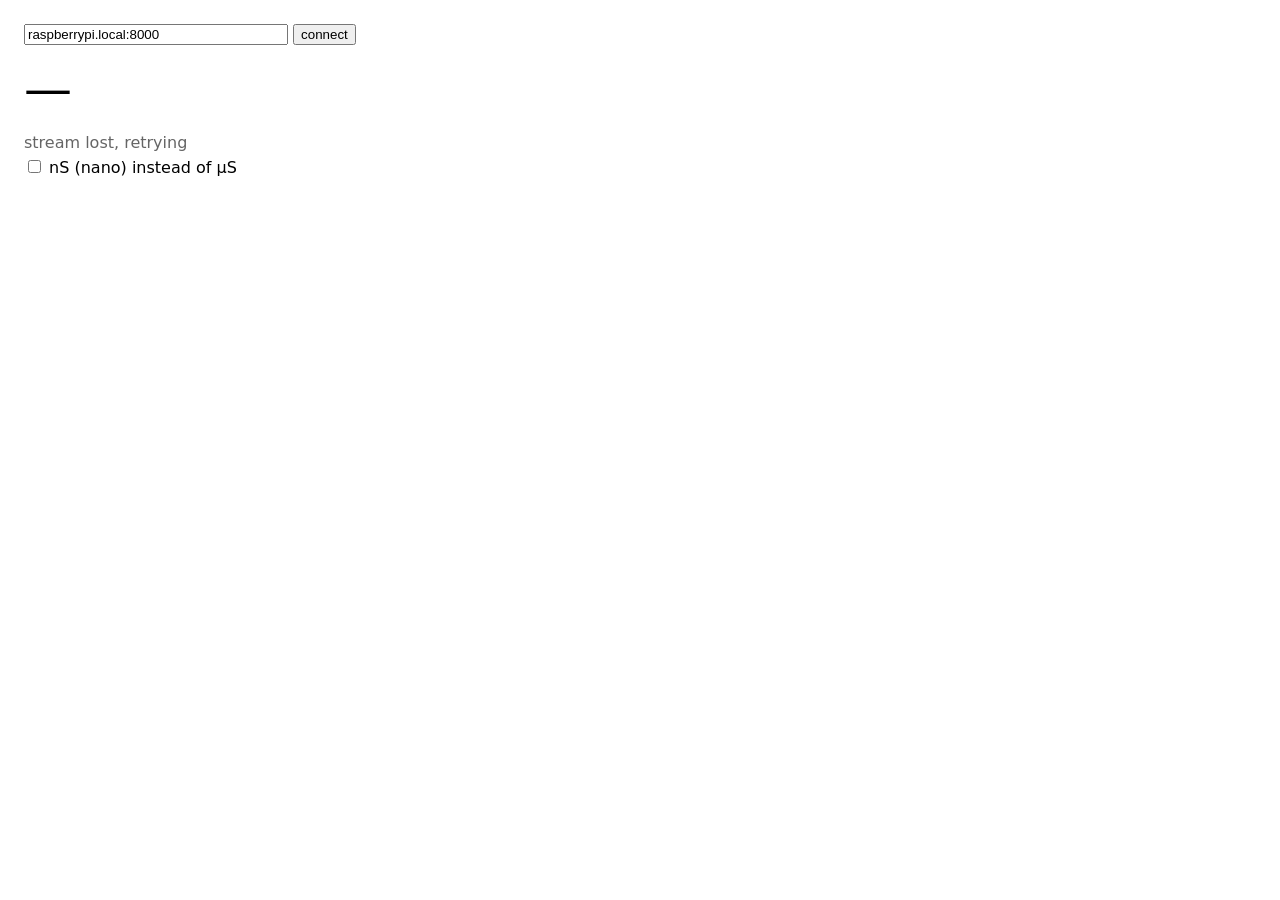
==== stream.html @ 6a49ec6e "basic stream.py and stream.html" ====
<!doctype html>
<meta charset=utf-8>
<meta name=viewport content="width=device-width,initial-scale=1">
<title>GSR</title>
<style>
  :root { color-scheme: light dark; }
  body { font: 16px system-ui, sans-serif; margin: 1.5rem; max-width: 40rem; }
  #g { font-size: 3rem; font-variant-numeric: tabular-nums; }
  #bar { height: 1rem; background: currentColor; width: 0; transition: width .1s; }
  #st { opacity: .6; min-height: 1.5em; }
  canvas { width: 100%; height: 120px; display: block; margin-top: 1rem; }
  #src { margin-bottom: 1rem; }
  #pi { width: 16rem; max-width: 60%; }
</style>
<div id=src>
  <input id=pi placeholder="raspberrypi.local:8000" spellcheck=false>
  <button id=go>connect</button>
</div>
<div id=g>&hellip;</div>
<div id=bar></div>
<div id=st>connecting</div>
<label><input type=checkbox id=nano> nS (nano) instead of &micro;S</label>
<canvas id=c width=600 height=120></canvas>
<script>
const $ = id => document.getElementById(id);
const buf = [];                       // [t, g|null]
let es = null, last = 0, lastG = null;

const show = () => {
  const g = lastG, n = $('nano').checked;
  $('g').innerHTML = g == null ? '&mdash;' : n ? Math.round(g * 1000) + ' nS' : g.toFixed(2) + ' &micro;S';
};
try { $('nano').checked = localStorage.nano === '1'; } catch (e) {}
$('nano').onchange = () => { try { localStorage.nano = $('nano').checked ? '1' : '0'; } catch (e) {} show(); };

function connect() {
  let a = $('pi').value.trim();
  if (!a) return;
  try { localStorage.pi = a; } catch (e) {}
  if (!/^https?:\/\//.test(a)) a = 'http://' + a;
  if (es) es.close();
  buf.length = 0; lastG = null; last = 0; show();
  $('bar').style.width = 0;
  $('st').textContent = 'connecting';
  es = new EventSource(a.replace(/\/+$/, '') + '/stream');
  es.onopen = () => { buf.length = 0; };      // server replays the last 60 s on every (re)connect
  es.onmessage = e => {
    const d = JSON.parse(e.data);
    last = performance.now();
    buf.push([d.t, d.g]);
    while (buf.length && d.t - buf[0][0] > 60) buf.shift();
    lastG = d.g; show();
    $('bar').style.width = d.g == null ? 0 : Math.min(d.g / 30, 1) * 100 + '%';
    $('st').textContent = d.g == null ? 'no contact / out of range' : '';
  };
  es.onerror = () => { $('st').textContent = 'stream lost, retrying'; };
}

// address: ?pi=host:port, else last used, else default
let saved = '';
try { saved = localStorage.pi || ''; } catch (e) {}
$('pi').value = new URLSearchParams(location.search).get('pi') || saved || 'raspberrypi.local:8000';
$('go').onclick = connect;
$('pi').onkeydown = e => { if (e.key === 'Enter') connect(); };

setInterval(() => {
  if (last && performance.now() - last > 2000) $('st').textContent = 'no data';
  draw();
}, 100);

function draw() {
  const c = $('c'), x = c.getContext('2d'), W = c.width, H = c.height;
  x.clearRect(0, 0, W, H);
  const pts = buf.filter(p => p[1] > 0);
  if (pts.length < 2) return;
  const ls = pts.map(p => Math.log(p[1]));
  let lo = Math.min(...ls), hi = Math.max(...ls);
  const span = Math.max(hi - lo, Math.log(1.1)), mid = (hi + lo) / 2;
  lo = mid - span / 2;
  const t1 = buf[buf.length - 1][0];
  x.strokeStyle = getComputedStyle(document.body).color;
  x.lineWidth = 2; x.beginPath();
  let pen = false;
  for (const [t, g] of buf) {
    if (g == null || g <= 0) { pen = false; continue; }
    const px = W - (t1 - t) / 60 * W, py = H - (Math.log(g) - lo) / span * (H - 8) - 4;
    pen ? x.lineTo(px, py) : x.moveTo(px, py); pen = true;
  }
  x.stroke();
}

connect();
</script>
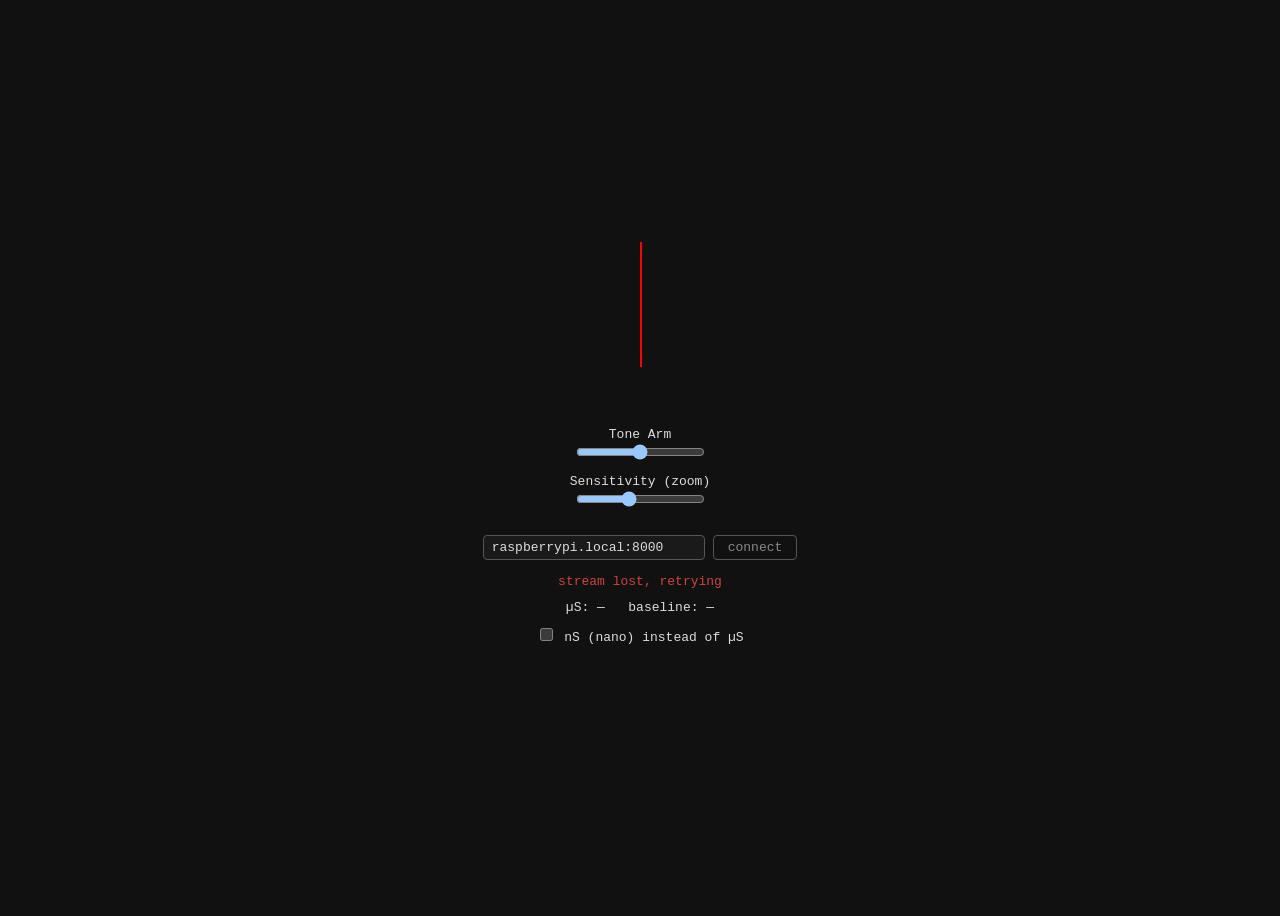
==== commit 66c81b5a: "updated meter and style sheet" ====
--- a/stream.html
+++ b/stream.html
@@ -1,93 +1,225 @@
-<!doctype html>
-<meta charset=utf-8>
-<meta name=viewport content="width=device-width,initial-scale=1">
-<title>GSR</title>
-<style>
-  :root { color-scheme: light dark; }
-  body { font: 16px system-ui, sans-serif; margin: 1.5rem; max-width: 40rem; }
-  #g { font-size: 3rem; font-variant-numeric: tabular-nums; }
-  #bar { height: 1rem; background: currentColor; width: 0; transition: width .1s; }
-  #st { opacity: .6; min-height: 1.5em; }
-  canvas { width: 100%; height: 120px; display: block; margin-top: 1rem; }
-  #src { margin-bottom: 1rem; }
-  #pi { width: 16rem; max-width: 60%; }
-</style>
-<div id=src>
-  <input id=pi placeholder="raspberrypi.local:8000" spellcheck=false>
-  <button id=go>connect</button>
-</div>
-<div id=g>&hellip;</div>
-<div id=bar></div>
-<div id=st>connecting</div>
-<label><input type=checkbox id=nano> nS (nano) instead of &micro;S</label>
-<canvas id=c width=600 height=120></canvas>
-<script>
-const $ = id => document.getElementById(id);
-const buf = [];                       // [t, g|null]
-let es = null, last = 0, lastG = null;
-
-const show = () => {
-  const g = lastG, n = $('nano').checked;
-  $('g').innerHTML = g == null ? '&mdash;' : n ? Math.round(g * 1000) + ' nS' : g.toFixed(2) + ' &micro;S';
-};
-try { $('nano').checked = localStorage.nano === '1'; } catch (e) {}
-$('nano').onchange = () => { try { localStorage.nano = $('nano').checked ? '1' : '0'; } catch (e) {} show(); };
-
-function connect() {
-  let a = $('pi').value.trim();
-  if (!a) return;
-  try { localStorage.pi = a; } catch (e) {}
-  if (!/^https?:\/\//.test(a)) a = 'http://' + a;
-  if (es) es.close();
-  buf.length = 0; lastG = null; last = 0; show();
-  $('bar').style.width = 0;
-  $('st').textContent = 'connecting';
-  es = new EventSource(a.replace(/\/+$/, '') + '/stream');
-  es.onopen = () => { buf.length = 0; };      // server replays the last 60 s on every (re)connect
-  es.onmessage = e => {
-    const d = JSON.parse(e.data);
-    last = performance.now();
-    buf.push([d.t, d.g]);
-    while (buf.length && d.t - buf[0][0] > 60) buf.shift();
-    lastG = d.g; show();
-    $('bar').style.width = d.g == null ? 0 : Math.min(d.g / 30, 1) * 100 + '%';
-    $('st').textContent = d.g == null ? 'no contact / out of range' : '';
-  };
-  es.onerror = () => { $('st').textContent = 'stream lost, retrying'; };
-}
-
-// address: ?pi=host:port, else last used, else default
-let saved = '';
-try { saved = localStorage.pi || ''; } catch (e) {}
-$('pi').value = new URLSearchParams(location.search).get('pi') || saved || 'raspberrypi.local:8000';
-$('go').onclick = connect;
-$('pi').onkeydown = e => { if (e.key === 'Enter') connect(); };
-
-setInterval(() => {
-  if (last && performance.now() - last > 2000) $('st').textContent = 'no data';
-  draw();
-}, 100);
-
-function draw() {
-  const c = $('c'), x = c.getContext('2d'), W = c.width, H = c.height;
-  x.clearRect(0, 0, W, H);
-  const pts = buf.filter(p => p[1] > 0);
-  if (pts.length < 2) return;
-  const ls = pts.map(p => Math.log(p[1]));
-  let lo = Math.min(...ls), hi = Math.max(...ls);
-  const span = Math.max(hi - lo, Math.log(1.1)), mid = (hi + lo) / 2;
-  lo = mid - span / 2;
-  const t1 = buf[buf.length - 1][0];
-  x.strokeStyle = getComputedStyle(document.body).color;
-  x.lineWidth = 2; x.beginPath();
-  let pen = false;
-  for (const [t, g] of buf) {
-    if (g == null || g <= 0) { pen = false; continue; }
-    const px = W - (t1 - t) / 60 * W, py = H - (Math.log(g) - lo) / span * (H - 8) - 4;
-    pen ? x.lineTo(px, py) : x.moveTo(px, py); pen = true;
-  }
-  x.stroke();
-}
-
-connect();
-</script>+<!DOCTYPE html>
+<html>
+
+<head>
+  <meta charset="UTF-8">
+  <meta name="viewport" content="width=device-width, initial-scale=1.0">
+  <title>e meter</title>
+  <link rel="stylesheet" type="text/css" href="stream.css">
+</head>
+
+<body>
+
+  <main>
+
+    <section>
+
+      <div id="meter">
+        <div id="needle"></div>
+      </div>
+
+      <div class="controls">
+        <label>
+          Tone Arm
+          <br>
+          <input id="ta" type="range" min="-5" max="5" step="0.01" value="0">
+        </label>
+        <label>
+          Sensitivity (zoom)
+          <br>
+          <input id="sens" type="range" min="0.01" max="5" step="0.01" value="2">
+        </label>
+      </div>
+
+    </section>
+
+    <section>
+
+      <div id="src">
+        <input id="pi" placeholder="raspberrypi.local:8000" spellcheck="false">
+        <button id="go" class="btn">connect</button>
+      </div>
+
+      <div id="st">connecting</div>
+
+      <div id="readout"><span id="unit">µS</span>: <span id="us">—</span> &nbsp; baseline: <span
+          id="baseline-readout">—</span></div>
+
+      <label><input type="checkbox" id="nano"> nS (nano) instead of µS</label>
+
+      <canvas id="poly" width="320" height="80"></canvas>
+
+    </section>
+
+  </main>
+
+  <script>
+    const $ = id => document.getElementById(id);
+    const needle = $("needle");
+
+    // ── controls ──
+    let toneArm = 0;
+    let sensitivity = 2;
+    $("ta").oninput = e => { toneArm = parseFloat(e.target.value); };
+    $("sens").oninput = e => { sensitivity = parseFloat(e.target.value); };
+
+    // ── needle state ──
+    // dt-aware EMAs driven by the stream's own timestamps (d.t, seconds), so
+    // drift rate is in real seconds no matter how the network batches frames,
+    // and a backfill replay rebuilds exactly the state a live run would have.
+    const SMOOTH_TAU_S = 0.15;   // fast tracker: needle responsiveness
+    const BASELINE_TAU_S = 20;   // slow tonic tracker: "where is home"
+
+    let baseline = null;
+    let smooth = null;
+    let lastFrameT = null;       // ms, stream time
+    let lastG = null;            // raw reading, uS
+
+    function updateNeedle(g, tMs) {
+      const dt = lastFrameT === null ? 0.05 : Math.max((tMs - lastFrameT) / 1000, 0.001);
+      lastFrameT = tMs;
+
+      if (smooth === null) smooth = g;
+      if (baseline === null) baseline = g;
+
+      smooth += (g - smooth) * Math.min(dt / SMOOTH_TAU_S, 1);
+      baseline += (g - baseline) * Math.min(dt / BASELINE_TAU_S, 1);
+
+      const drive = (smooth - baseline) * sensitivity;
+      const final = Math.max(-1, Math.min(1, -drive + toneArm));
+      needle.style.transform = `rotate(${-90 + (final + 1) * 90}deg)`;
+    }
+
+    // ── units (display only: needle, baseline and plot all work in uS) ──
+    try { $("nano").checked = localStorage.nano === "1"; } catch (e) { }
+    $("nano").onchange = () => {
+      try { localStorage.nano = $("nano").checked ? "1" : "0"; } catch (e) { }
+      render();
+    };
+
+    function render() {
+      const n = $("nano").checked, k = n ? 1000 : 1;
+      const f = (x, d) => x == null ? "—" : (x * k).toFixed(n ? 0 : d);
+      $("unit").textContent = n ? "nS" : "µS";
+      $("us").textContent = f(lastG, 2);
+      $("baseline-readout").textContent = f(baseline, 3);
+    }
+
+    // ── polygram (canvas) ──
+    const ctx = $("poly").getContext("2d");
+    const W = 320, H = 80;
+    const WINDOW_MS = 30000;
+    const GAP_MS = 1000;         // break the line across gaps (no-contact frames)
+
+    let polyData = [];           // { t (stream ms), g }
+
+    function updatePolygram(g, tMs) {
+      polyData.push({ t: tMs, g });
+      const cutoff = tMs - WINDOW_MS;
+      let n = 0;
+      while (n < polyData.length && polyData[n].t < cutoff) n++;
+      if (n > 0) polyData.splice(0, n);
+    }
+
+    function renderPolygram() {
+      requestAnimationFrame(renderPolygram);
+      ctx.clearRect(0, 0, W, H);
+      if (polyData.length < 2) return;
+
+      let min = Infinity, max = -Infinity;
+      for (const p of polyData) {
+        if (p.g < min) min = p.g;
+        if (p.g > max) max = p.g;
+      }
+      const pad = Math.max((max - min) * 0.2, 2);
+      const lo = min - pad;
+      const range = (max + pad - lo) || 1;
+
+      const now = polyData[polyData.length - 1].t;
+      const toY = v => H * (1 - (v - lo) / range);
+      const toX = t => W * (1 - (now - t) / WINDOW_MS);
+
+      ctx.beginPath();
+      ctx.strokeStyle = "red";
+      ctx.lineWidth = 1.5;
+      ctx.lineJoin = "round";
+      ctx.lineCap = "round";
+      for (let i = 0; i < polyData.length; i++) {
+        const x = toX(polyData[i].t), y = toY(polyData[i].g);
+        const gap = i > 0 && polyData[i].t - polyData[i - 1].t > GAP_MS;
+        (i === 0 || gap) ? ctx.moveTo(x, y) : ctx.lineTo(x, y);
+      }
+      ctx.stroke();
+    }
+    renderPolygram();
+
+    // ── stream ──
+    // stream.py: GET /stream -> SSE frames {"t": secs, "v": volts, "g": uS | null}
+    let es = null;
+    let lastRx = 0;
+
+    function setStatus(text, cls) {
+      $("st").textContent = text;
+      $("st").className = cls || "";
+    }
+
+    function resetState() {
+      baseline = null;
+      smooth = null;
+      lastFrameT = null;
+      lastG = null;
+      polyData = [];
+      render();
+    }
+
+    function connect() {
+      let a = $("pi").value.trim();
+      if (!a) return;
+      try { localStorage.pi = a; } catch (e) { }
+      if (!/^https?:\/\//.test(a)) a = "http://" + a;
+      if (es) es.close();
+      resetState();
+      lastRx = 0;
+      setStatus("connecting", "warn");
+
+      es = new EventSource(a.replace(/\/+$/, "") + "/stream");
+
+      // the server replays the last 60 s on every (re)connect, so start clean
+      es.onopen = () => { resetState(); setStatus("connected", "live"); };
+
+      es.onmessage = e => {
+        const d = JSON.parse(e.data);
+        lastRx = performance.now();
+        lastG = d.g;
+        if (d.g == null) {
+          setStatus("no contact / out of range", "warn");
+        } else {
+          setStatus("live", "live");
+          updateNeedle(d.g, d.t * 1000);
+          updatePolygram(d.g, d.t * 1000);
+        }
+        render();
+      };
+
+      es.onerror = () => setStatus("stream lost, retrying", "bad");
+    }
+
+    // address: ?pi=host:port, else last used, else default
+    let saved = "";
+    try { saved = localStorage.pi || ""; } catch (e) { }
+    $("pi").value = new URLSearchParams(location.search).get("pi") || saved || "raspberrypi.local:8000";
+    $("go").onclick = connect;
+    $("pi").onkeydown = e => { if (e.key === "Enter") connect(); };
+
+    // a frozen needle must never look like a flat signal
+    setInterval(() => {
+      if (lastRx && performance.now() - lastRx > 2000) setStatus("no data", "bad");
+    }, 500);
+
+    render();
+    connect();
+  </script>
+
+</body>
+
+</html>
--- a/stream.css
+++ b/stream.css
@@ -0,0 +1,122 @@
+:root {
+  color-scheme: dark;
+}
+
+body {
+  background: #111;
+  color: #ddd;
+  font-family: monospace;
+  text-align: center;
+}
+
+main {
+  height: 100vh;
+  display: flex;
+  flex-flow: column wrap;
+  justify-content: center;
+  align-content: center;
+}
+
+section {
+  width: 340px;
+  max-width: 100vw;
+}
+
+/* ── needle ── */
+#meter {
+  width: 320px;
+  height: 180px;
+  margin: 40px auto;
+  position: relative;
+}
+
+#needle {
+  width: 2px;
+  height: 125px;
+  background: red;
+  position: absolute;
+  left: 50%;
+  bottom: 20px;
+  transform-origin: bottom center;
+}
+
+.controls {
+  margin-top: 20px;
+}
+
+label {
+  display: block;
+  margin: 10px;
+}
+
+/* ── source: where the stream comes from ── */
+#src {
+  display: flex;
+  gap: 8px;
+  justify-content: center;
+  margin: 14px auto;
+}
+
+#pi {
+  width: 14rem;
+  max-width: 60%;
+  background: #1a1a1a;
+  border: 1px solid #555;
+  border-radius: 4px;
+  color: #ddd;
+  font-family: monospace;
+  font-size: 1em;
+  padding: 4px 8px;
+}
+
+#pi:focus {
+  outline: none;
+  border-color: #aaa;
+}
+
+.btn {
+  background: none;
+  border: 1px solid #555;
+  border-radius: 4px;
+  color: #888;
+  font-family: monospace;
+  font-size: 1em;
+  cursor: pointer;
+  padding: 4px 14px;
+  transition: border-color 0.1s, color 0.1s;
+}
+
+.btn:hover {
+  border-color: #aaa;
+  color: #ddd;
+}
+
+/* ── status + readout ── */
+#st {
+  color: #666;
+  min-height: 1.5em;
+}
+
+#st.live {
+  color: #4c4;
+}
+
+#st.warn {
+  color: #cc4;
+}
+
+#st.bad {
+  color: #c44;
+}
+
+#readout {
+  margin-top: 6px;
+}
+
+/* ── polygram ── */
+#poly {
+  display: block;
+  width: 320px;
+  height: 80px;
+  margin: 12px auto;
+}
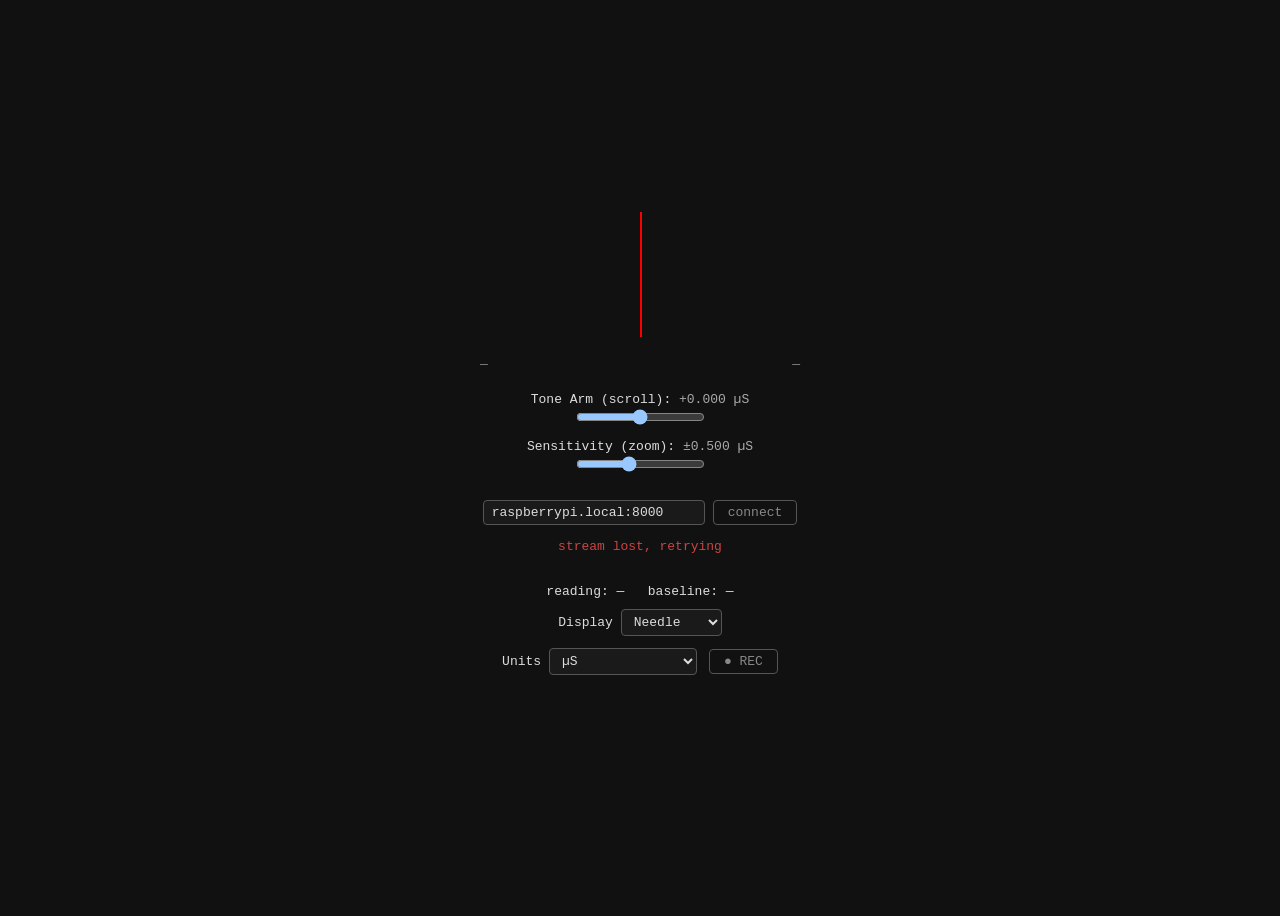
==== commit cf37ad93: "adding display mode, units and rec" ====
--- a/stream.html
+++ b/stream.html
@@ -14,18 +14,22 @@
 
     <section>
 
-      <div id="meter">
-        <div id="needle"></div>
+      <div id="dial">
+        <div id="meter">
+          <div id="needle"></div>
+        </div>
+        <div id="leds" hidden></div>
       </div>
+      <div class="ends"><span id="pct-l">—</span><span id="pct-r">—</span></div>
 
       <div class="controls">
         <label>
-          Tone Arm
+          Tone Arm (scroll): <span class="val" id="ta-v">—</span>
           <br>
           <input id="ta" type="range" min="-5" max="5" step="0.01" value="0">
         </label>
         <label>
-          Sensitivity (zoom)
+          Sensitivity (zoom): <span class="val" id="sens-v">—</span>
           <br>
           <input id="sens" type="range" min="0.01" max="5" step="0.01" value="2">
         </label>
@@ -41,11 +45,27 @@
       </div>
 
       <div id="st">connecting</div>
-
-      <div id="readout"><span id="unit">µS</span>: <span id="us">—</span> &nbsp; baseline: <span
-          id="baseline-readout">—</span></div>
-
-      <label><input type="checkbox" id="nano"> nS (nano) instead of µS</label>
+      <div id="note"></div>
+
+      <div id="readout">reading: <span id="us">—</span> &nbsp; baseline: <span id="baseline-readout">—</span></div>
+
+      <div id="menus">
+        <label>Display
+          <select id="disp">
+            <option value="needle">Needle</option>
+            <option value="glow">LED glow</option>
+            <option value="fill">LED fill</option>
+          </select>
+        </label>
+        <label>Units
+          <select id="units">
+            <option value="u">µS</option>
+            <option value="n">nS</option>
+            <option value="r">Ω (resistance)</option>
+          </select>
+        </label>
+        <button id="rec" class="btn">● REC</button>
+      </div>
 
       <canvas id="poly" width="320" height="80"></canvas>
 
@@ -56,12 +76,28 @@
   <script>
     const $ = id => document.getElementById(id);
     const needle = $("needle");
+    const MINUS = "\u2212";
+    const clamp = (x, lo, hi) => Math.max(lo, Math.min(hi, x));
+
+    // ── persisted menu choices ──
+    function load(k, d, ok) {
+      try { const v = localStorage[k]; return ok.includes(v) ? v : d; } catch (e) { return d; }
+    }
+    function save(k, v) { try { localStorage[k] = v; } catch (e) { } }
+
+    let units = load("units", "u", ["u", "n", "r"]);          // µS | nS | resistance
+    let disp = load("disp", "needle", ["needle", "glow", "fill"]);
+    $("units").value = units;
+    $("disp").value = disp;
 
     // ── controls ──
+    // needle position = (smooth - baseline) * sensitivity + toneArm, full scale = ±1.
+    // So the dial spans ±1/sensitivity uS around the baseline, and the tone arm
+    // slides that window by toneArm/sensitivity uS.
     let toneArm = 0;
     let sensitivity = 2;
-    $("ta").oninput = e => { toneArm = parseFloat(e.target.value); };
-    $("sens").oninput = e => { sensitivity = parseFloat(e.target.value); };
+    $("ta").oninput = e => { toneArm = parseFloat(e.target.value); render(); };
+    $("sens").oninput = e => { sensitivity = parseFloat(e.target.value); render(); };
 
     // ── needle state ──
     // dt-aware EMAs driven by the stream's own timestamps (d.t, seconds), so
@@ -72,8 +108,9 @@
 
     let baseline = null;
     let smooth = null;
-    let lastFrameT = null;       // ms, stream time
+    let lastFrameT = null;       // ms, stream time of last sample with contact
     let lastG = null;            // raw reading, uS
+    let streamT = 0;             // s, stream time of the latest frame of any kind
 
     function updateNeedle(g, tMs) {
       const dt = lastFrameT === null ? 0.05 : Math.max((tMs - lastFrameT) / 1000, 0.001);
@@ -86,23 +123,150 @@
       baseline += (g - baseline) * Math.min(dt / BASELINE_TAU_S, 1);
 
       const drive = (smooth - baseline) * sensitivity;
-      const final = Math.max(-1, Math.min(1, -drive + toneArm));
+      // convention: resistance falls (conductance rises) = needle goes right/clockwise
+      const pos = drive + toneArm;
+      const final = clamp(pos, -1, 1);
       needle.style.transform = `rotate(${-90 + (final + 1) * 90}deg)`;
-    }
+      ledHit(pos);
+    }
+
+    // ── LED bar (same idea as the curses meter) ──
+    const NSEG = 41, C = (NSEG - 1) / 2;
+    const leds = [];
+    const ledBr = new Array(NSEG).fill(0);   // glow brightness 0..1, decays
+    let ledHead = null, ledPegged = false;
+    const LED_TRAIL_S = 0.5;                 // how long the glow takes to fade
+    for (let i = 0; i < NSEG; i++) {
+      const d = document.createElement("div");
+      d.className = "led";
+      $("leds").appendChild(d);
+      leds.push({ el: d, css: "" });
+    }
+
+    function ledHit(pos) {
+      const raw = C + Math.round(pos * C);
+      const h = clamp(raw, 0, NSEG - 1);
+      ledPegged = raw < 0 || raw > NSEG - 1;
+      if (ledHead !== null) {                // light the sweep path
+        const lo = Math.min(h, ledHead), hi = Math.max(h, ledHead);
+        for (let i = lo; i <= hi; i++) ledBr[i] = Math.max(ledBr[i], 0.9);
+      }
+      ledBr[h] = 1;
+      ledHead = h;
+    }
+
+    // green / amber / red by distance from center
+    function gradient(f) {
+      const stops = [[0, [0, 220, 90]], [0.5, [255, 200, 0]], [1, [255, 50, 40]]];
+      f = clamp(f, 0, 1);
+      for (let i = 0; i < 2; i++) {
+        const [f0, c0] = stops[i], [f1, c1] = stops[i + 1];
+        if (f <= f1) {
+          const t = (f - f0) / (f1 - f0);
+          return c0.map((a, j) => a + (c1[j] - a) * t);
+        }
+      }
+      return stops[2][1];
+    }
+
+    function ledColor(i, level) {
+      if (i === ledHead) return ledPegged ? "rgb(255,60,50)" : "rgb(255,255,255)";
+      if (level === 0) return "#222";
+      const k = [0.28, 0.55, 1][level - 1];
+      const [r, g, b] = gradient(Math.abs(i - C) / C).map(c => Math.round(c * k));
+      return `rgb(${r},${g},${b})`;
+    }
+
+    function paintLeds() {
+      if (disp === "needle") return;
+      const level = new Array(NSEG).fill(0);
+      if (disp === "glow") {
+        ledBr.forEach((b, i) => { level[i] = b > 0.75 ? 3 : b > 0.45 ? 2 : b > 0.15 ? 1 : 0; });
+      } else if (ledHead !== null) {         // fill: solid from center to head
+        const lo = Math.min(C, ledHead), hi = Math.max(C, ledHead);
+        for (let i = lo; i <= hi; i++) level[i] = 3;
+      }
+      leds.forEach((l, i) => {
+        const css = ledColor(i, level[i]);
+        if (css !== l.css) { l.css = css; l.el.style.background = css; }
+      });
+    }
+
+    function applyDisp() {
+      const led = disp !== "needle";
+      $("meter").hidden = led;
+      $("leds").hidden = !led;
+    }
+    $("disp").onchange = e => { disp = e.target.value; save("disp", disp); applyDisp(); };
+    applyDisp();
 
     // ── units (display only: needle, baseline and plot all work in uS) ──
-    try { $("nano").checked = localStorage.nano === "1"; } catch (e) { }
-    $("nano").onchange = () => {
-      try { localStorage.nano = $("nano").checked ? "1" : "0"; } catch (e) { }
-      render();
-    };
+    // "r" shows resistance = 1/conductance. 1 nS = 1 GΩ, 1 µS = 1 MΩ. Resistance
+    // falls as conductance rises, so it is not symmetric: dial ends are shown
+    // as two separate changes (right end / left end) rather than a single ±.
+    $("units").onchange = e => { units = e.target.value; save("units", units); render(); };
+
+    function fmtG(x) {                       // uS number, curses-style precision
+      const a = Math.abs(x);
+      return a < 10 ? x.toFixed(3) : a < 100 ? x.toFixed(2) : a < 1000 ? x.toFixed(1) : x.toFixed(0);
+    }
+    function fmtR(ohm) {                     // auto-prefixed ohms
+      if (!isFinite(ohm)) return "∞ Ω";
+      const a = Math.abs(ohm);
+      const [d, p] = a >= 1e9 ? [1e9, "G"] : a >= 1e6 ? [1e6, "M"] : a >= 1e3 ? [1e3, "k"] : [1, ""];
+      const v = ohm / d, av = Math.abs(v);
+      return (av < 10 ? v.toFixed(2) : av < 100 ? v.toFixed(1) : v.toFixed(0)) + " " + p + "Ω";
+    }
+    const fmtC = uS => units === "n" ? Math.round(uS * 1000) + " nS" : fmtG(uS) + " µS";
+    const signed = (x, s) => (x < 0 ? MINUS : "+") + s;       // s = formatted magnitude
+
+    function showVal(uS) {                   // an absolute reading in the chosen unit
+      if (uS == null) return "—";
+      if (units === "r") return uS > 0 ? fmtR(1e6 / uS) : "∞ Ω";
+      return fmtC(uS);
+    }
+
+    // change in resistance if conductance moves from baseline to baseline + d
+    function dR(d) {
+      const g = baseline + d;
+      if (g <= 0) return Infinity;
+      return 1e6 / g - 1e6 / baseline;
+    }
+    const showDR = x => x === Infinity ? "+∞" : signed(x, fmtR(Math.abs(x)));
+
+    function pctStr(p) {
+      if (p === null) return "—";
+      if (!isFinite(p)) return (p > 0 ? "+" : MINUS) + "∞%";
+      const a = Math.abs(p);
+      return (p < 0 ? MINUS : "+") + (a < 10 ? a.toFixed(1) : Math.round(a)) + "%";
+    }
+    // % change from baseline that parks the needle at position pos (-1 left, +1 right)
+    function endPct(pos) {
+      if (baseline == null || baseline <= 0) return null;
+      const dev = (pos - toneArm) / sensitivity;               // uS from baseline
+      if (units === "r") {
+        const g = baseline + dev;
+        return g <= 0 ? Infinity : (baseline / g - 1) * 100;   // resistance % change
+      }
+      return dev / baseline * 100;                             // conductance % change
+    }
 
     function render() {
-      const n = $("nano").checked, k = n ? 1000 : 1;
-      const f = (x, d) => x == null ? "—" : (x * k).toFixed(n ? 0 : d);
-      $("unit").textContent = n ? "nS" : "µS";
-      $("us").textContent = f(lastG, 2);
-      $("baseline-readout").textContent = f(baseline, 3);
+      $("us").textContent = showVal(lastG);
+      $("baseline-readout").textContent = showVal(baseline);
+
+      const ta = toneArm / sensitivity;                        // uS the tone arm shifts the dial
+      const half = 1 / sensitivity;                            // uS from center to dial end
+      if (units === "r") {
+        const ok = baseline != null && baseline > 0;
+        $("ta-v").textContent = ok ? showDR(dR(ta)) : "—";
+        $("sens-v").textContent = ok ? `${showDR(dR(half))} / ${showDR(dR(-half))}` : "—";
+      } else {
+        $("ta-v").textContent = signed(ta, fmtC(Math.abs(ta)));
+        $("sens-v").textContent = "±" + fmtC(half);
+      }
+      $("pct-l").textContent = pctStr(endPct(-1));
+      $("pct-r").textContent = pctStr(endPct(1));
     }
 
     // ── polygram (canvas) ──
@@ -122,7 +286,6 @@
     }
 
     function renderPolygram() {
-      requestAnimationFrame(renderPolygram);
       ctx.clearRect(0, 0, W, H);
       if (polyData.length < 2) return;
 
@@ -151,10 +314,62 @@
       }
       ctx.stroke();
     }
-    renderPolygram();
+
+    // one animation loop: fade the LED glow, repaint LEDs and polygram
+    let lastPaint = performance.now();
+    function frame(nowMs) {
+      requestAnimationFrame(frame);
+      const k = Math.exp(-((nowMs - lastPaint) / 1000) / LED_TRAIL_S);
+      lastPaint = nowMs;
+      for (let i = 0; i < NSEG; i++) ledBr[i] *= k;
+      paintLeds();
+      renderPolygram();
+    }
+    requestAnimationFrame(frame);
+
+    // ── recording (the Pi does the recording; this just asks it to) ──
+    let base = "";               // http://host:port of the stream server
+    let recOn = false, recSince = null;
+    let noteTimer = null;
+
+    function showNote(text, cls) {
+      $("note").textContent = text;
+      $("note").className = cls || "";
+      clearTimeout(noteTimer);
+      noteTimer = setTimeout(() => { $("note").textContent = ""; }, 10000);
+    }
+
+    function recLabel() {
+      if (!recOn) { $("rec").textContent = "● REC"; return; }
+      const s = Math.max(0, Math.floor(streamT - (recSince || 0)));
+      $("rec").textContent = `● REC ${String(Math.floor(s / 60)).padStart(2, "0")}:${String(s % 60).padStart(2, "0")}`;
+    }
+
+    function applyRec(s) {
+      recOn = !!s.on;
+      recSince = s.since == null ? null : s.since;
+      $("rec").classList.toggle("rec-on", recOn);
+      recLabel();
+      if (!recOn && "cues" in s) {
+        showNote(s.saved ? `saved ${s.saved} on the Pi (${s.cues} cues)` : "recording empty, nothing saved");
+      }
+    }
+
+    async function toggleRec() {
+      if (!base) return;
+      try {
+        const r = await fetch(base + (recOn ? "/record/stop" : "/record/start"), { method: "POST" });
+        if (!r.ok) throw new Error("HTTP " + r.status);
+        applyRec(await r.json());
+      } catch (e) {
+        showNote("record failed: " + e.message, "bad");
+      }
+    }
+    $("rec").onclick = toggleRec;
 
     // ── stream ──
-    // stream.py: GET /stream -> SSE frames {"t": secs, "v": volts, "g": uS | null}
+    // stream.py: GET /stream -> SSE frames {"t": secs, "v": volts, "g": uS | null},
+    // plus "rec" events {"on": bool, ...} when recording starts or stops.
     let es = null;
     let lastRx = 0;
 
@@ -169,20 +384,25 @@
       lastFrameT = null;
       lastG = null;
       polyData = [];
+      ledBr.fill(0);
+      ledHead = null;
+      ledPegged = false;
+      needle.style.transform = "";
       render();
     }
 
     function connect() {
       let a = $("pi").value.trim();
       if (!a) return;
-      try { localStorage.pi = a; } catch (e) { }
+      save("pi", a);
       if (!/^https?:\/\//.test(a)) a = "http://" + a;
+      base = a.replace(/\/+$/, "");
       if (es) es.close();
       resetState();
       lastRx = 0;
       setStatus("connecting", "warn");
 
-      es = new EventSource(a.replace(/\/+$/, "") + "/stream");
+      es = new EventSource(base + "/stream");
 
       // the server replays the last 60 s on every (re)connect, so start clean
       es.onopen = () => { resetState(); setStatus("connected", "live"); };
@@ -190,6 +410,7 @@
       es.onmessage = e => {
         const d = JSON.parse(e.data);
         lastRx = performance.now();
+        streamT = d.t;
         lastG = d.g;
         if (d.g == null) {
           setStatus("no contact / out of range", "warn");
@@ -199,7 +420,10 @@
           updatePolygram(d.g, d.t * 1000);
         }
         render();
+        if (recOn) recLabel();
       };
+
+      es.addEventListener("rec", e => applyRec(JSON.parse(e.data)));
 
       es.onerror = () => setStatus("stream lost, retrying", "bad");
     }
--- a/stream.css
+++ b/stream.css
@@ -1,5 +1,9 @@
 :root {
   color-scheme: dark;
+}
+
+[hidden] {
+  display: none !important;
 }
 
 body {
@@ -22,11 +26,15 @@
   max-width: 100vw;
 }
 
-/* ── needle ── */
+/* ── dial: needle or LED bar, same footprint so switching doesn't jump ── */
+#dial {
+  width: 320px;
+  margin: 40px auto 0;
+}
+
 #meter {
   width: 320px;
   height: 180px;
-  margin: 40px auto;
   position: relative;
 }
 
@@ -40,6 +48,29 @@
   transform-origin: bottom center;
 }
 
+#leds {
+  height: 56px;
+  margin: 62px 0;
+  display: grid;
+  grid-auto-flow: column;
+  grid-auto-columns: 1fr;
+  gap: 2px;
+}
+
+.led {
+  background: #222;
+  border-radius: 1px;
+}
+
+/* ± % at each end of the needle / LED bar */
+.ends {
+  width: 320px;
+  margin: 0 auto;
+  display: flex;
+  justify-content: space-between;
+  color: #888;
+}
+
 .controls {
   margin-top: 20px;
 }
@@ -47,6 +78,10 @@
 label {
   display: block;
   margin: 10px;
+}
+
+label .val {
+  color: #aaa;
 }
 
 /* ── source: where the stream comes from ── */
@@ -57,9 +92,8 @@
   margin: 14px auto;
 }
 
-#pi {
-  width: 14rem;
-  max-width: 60%;
+#pi,
+select {
   background: #1a1a1a;
   border: 1px solid #555;
   border-radius: 4px;
@@ -69,7 +103,13 @@
   padding: 4px 8px;
 }
 
-#pi:focus {
+#pi {
+  width: 14rem;
+  max-width: 60%;
+}
+
+#pi:focus,
+select:focus {
   outline: none;
   border-color: #aaa;
 }
@@ -91,6 +131,11 @@
   color: #ddd;
 }
 
+.btn.rec-on {
+  border-color: #f44;
+  color: #f44;
+}
+
 /* ── status + readout ── */
 #st {
   color: #666;
@@ -109,8 +154,32 @@
   color: #c44;
 }
 
+#note {
+  color: #8c8;
+  min-height: 1.5em;
+}
+
+#note.bad {
+  color: #c44;
+}
+
 #readout {
   margin-top: 6px;
+}
+
+/* ── menus ── */
+#menus {
+  display: flex;
+  gap: 12px;
+  justify-content: center;
+  align-items: center;
+  flex-wrap: wrap;
+  margin: 10px 0;
+}
+
+#menus label {
+  display: inline;
+  margin: 0;
 }
 
 /* ── polygram ── */
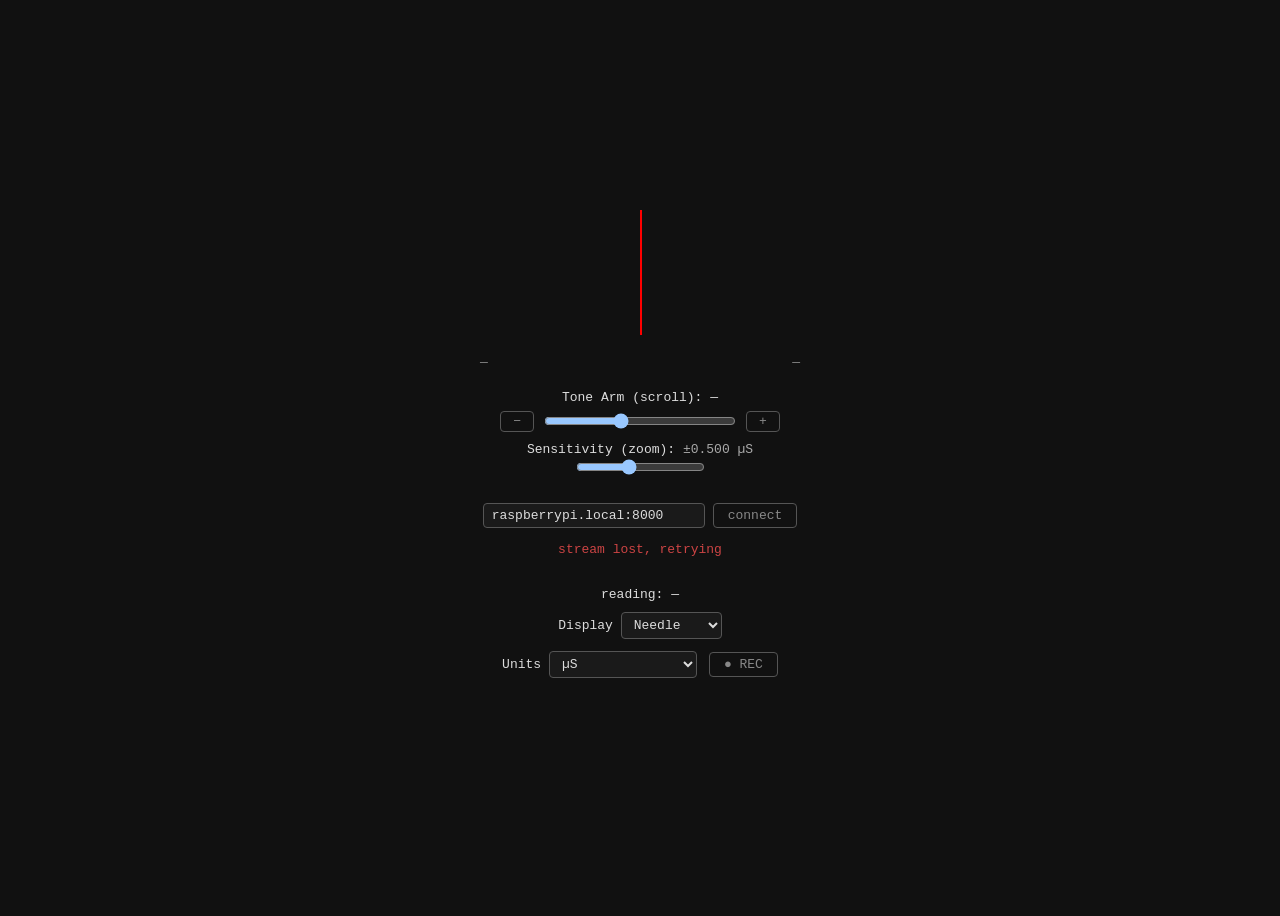
==== commit 1a730759: "manual tone arm" ====
--- a/stream.html
+++ b/stream.html
@@ -23,11 +23,14 @@
       <div class="ends"><span id="pct-l">—</span><span id="pct-r">—</span></div>
 
       <div class="controls">
-        <label>
+        <div class="ta">
           Tone Arm (scroll): <span class="val" id="ta-v">—</span>
-          <br>
-          <input id="ta" type="range" min="-5" max="5" step="0.01" value="0">
-        </label>
+          <div class="ta-row">
+            <button class="btn" id="ta-dn" title="lower (hold to repeat)">−</button>
+            <input id="ta" type="range" min="-3" max="4.6" step="0.001" value="0">
+            <button class="btn" id="ta-up" title="raise (hold to repeat)">+</button>
+          </div>
+        </div>
         <label>
           Sensitivity (zoom): <span class="val" id="sens-v">—</span>
           <br>
@@ -47,7 +50,7 @@
       <div id="st">connecting</div>
       <div id="note"></div>
 
-      <div id="readout">reading: <span id="us">—</span> &nbsp; baseline: <span id="baseline-readout">—</span></div>
+      <div id="readout">reading: <span id="us">—</span></div>
 
       <div id="menus">
         <label>Display
@@ -73,6 +76,12 @@
 
   </main>
 
+  <div id="toast">
+    <span id="toast-label"></span>
+    <span id="toast-meta"></span>
+    <button id="toast-dismiss" title="dismiss">×</button>
+  </div>
+
   <script>
     const $ = id => document.getElementById(id);
     const needle = $("needle");
@@ -91,44 +100,99 @@
     $("disp").value = disp;
 
     // ── controls ──
-    // needle position = (smooth - baseline) * sensitivity + toneArm, full scale = ±1.
-    // So the dial spans ±1/sensitivity uS around the baseline, and the tone arm
-    // slides that window by toneArm/sensitivity uS.
-    let toneArm = 0;
+    // A manual tone arm, like the real thing. `ref` is the conductance (uS) at which
+    // the needle reads centered, and nothing but you ever moves it:
+    //     needle position = (smoothed reading - ref) * sensitivity,   full scale = ±1
+    // so the dial spans ref ± 1/sensitivity uS. Conductance up (resistance falls)
+    // swings the needle right/clockwise. When it pegs, turn the tone arm to re-center.
     let sensitivity = 2;
-    $("ta").oninput = e => { toneArm = parseFloat(e.target.value); render(); };
-    $("sens").oninput = e => { sensitivity = parseFloat(e.target.value); render(); };
+    $("sens").oninput = e => { sensitivity = parseFloat(e.target.value); placeNeedle(); render(); };
 
     // ── needle state ──
-    // dt-aware EMAs driven by the stream's own timestamps (d.t, seconds), so
-    // drift rate is in real seconds no matter how the network batches frames,
-    // and a backfill replay rebuilds exactly the state a live run would have.
-    const SMOOTH_TAU_S = 0.15;   // fast tracker: needle responsiveness
-    const BASELINE_TAU_S = 20;   // slow tonic tracker: "where is home"
-
-    let baseline = null;
+    // A dt-aware EMA driven by the stream's own timestamps (d.t, seconds), so the
+    // smoothing is in real seconds no matter how the network batches frames.
+    const SMOOTH_TAU_S = 0.15;   // needle responsiveness
+
     let smooth = null;
     let lastFrameT = null;       // ms, stream time of last sample with contact
     let lastG = null;            // raw reading, uS
     let streamT = 0;             // s, stream time of the latest frame of any kind
+    let live = false;            // false while the server replays its backlog on connect
 
     function updateNeedle(g, tMs) {
       const dt = lastFrameT === null ? 0.05 : Math.max((tMs - lastFrameT) / 1000, 0.001);
       lastFrameT = tMs;
 
       if (smooth === null) smooth = g;
-      if (baseline === null) baseline = g;
-
       smooth += (g - smooth) * Math.min(dt / SMOOTH_TAU_S, 1);
-      baseline += (g - baseline) * Math.min(dt / BASELINE_TAU_S, 1);
-
-      const drive = (smooth - baseline) * sensitivity;
+
+      if (ref === null && live) setRef(g);     // the very first reading ever: the one automatic act
+      placeNeedle();
+    }
+
+    function placeNeedle() {
+      if (smooth === null || ref === null) return;
       // convention: resistance falls (conductance rises) = needle goes right/clockwise
-      const pos = drive + toneArm;
+      const pos = (smooth - ref) * sensitivity;
       const final = clamp(pos, -1, 1);
       needle.style.transform = `rotate(${-90 + (final + 1) * 90}deg)`;
       ledHit(pos);
     }
+
+    // ── tone arm (manual; the only thing that ever moves `ref`) ──
+    // Controls: slider (coarse, log scale), +/- buttons (fine, hold to repeat),
+    // mouse wheel over the dial (1% a notch, Shift = 5%). "Up" always means up in the
+    // displayed unit, so in the Ω view the slider and wheel run the other way.
+    const REF_MIN = 1e-3, REF_MAX = 1e4;                      // uS
+    const SL_MIN = Math.log(0.05), SL_MAX = Math.log(100);    // slider span, uS (log)
+    let ref = (() => {                                        // survives reloads and reconnects
+      try { const v = parseFloat(localStorage.ref); return v > 0 ? v : null; } catch (e) { return null; }
+    })();
+    const dir = () => units === "r" ? -1 : 1;
+
+    function syncSlider() {
+      const s = $("ta"), d = dir();
+      s.min = d > 0 ? SL_MIN : -SL_MAX;
+      s.max = d > 0 ? SL_MAX : -SL_MIN;
+      if (ref !== null) s.value = d * Math.log(ref);
+    }
+    function setRef(x, fromSlider) {
+      ref = clamp(x, REF_MIN, REF_MAX);
+      save("ref", ref);
+      if (!fromSlider) syncSlider();
+      placeNeedle();
+      render();
+    }
+    function stepRef(pct) {                                   // + raises, - lowers (displayed unit)
+      if (ref === null) return;
+      const f = 1 + pct / 100;
+      setRef(dir() > 0 ? ref * f : ref / f);
+    }
+    $("ta").oninput = e => setRef(Math.exp(dir() * parseFloat(e.target.value)), true);
+
+    $("dial").addEventListener("wheel", e => {
+      e.preventDefault();
+      const dy = e.deltaY * (e.deltaMode === 1 ? 33 : 1);     // lines -> pixels (Firefox)
+      stepRef(-Math.sign(dy) * (e.shiftKey ? 5 : 1) * Math.min(Math.abs(dy) / 100, 1));
+    }, { passive: false });
+
+    function holdRepeat(btn, sign) {
+      let delay = null, timer = null, n = 0;
+      const stop = () => { clearTimeout(delay); clearInterval(timer); };
+      btn.onpointerdown = e => {
+        e.preventDefault();
+        stop();
+        n = 0;
+        stepRef(sign * 0.25);
+        delay = setTimeout(() => {
+          timer = setInterval(() => stepRef(sign * (++n > 25 ? 1 : 0.25)), 40);   // speeds up after ~1 s
+        }, 350);
+      };
+      btn.onpointerup = btn.onpointerleave = btn.onpointercancel = stop;
+    }
+    holdRepeat($("ta-up"), +1);
+    holdRepeat($("ta-dn"), -1);
+    syncSlider();
 
     // ── LED bar (same idea as the curses meter) ──
     const NSEG = 41, C = (NSEG - 1) / 2;
@@ -200,11 +264,11 @@
     $("disp").onchange = e => { disp = e.target.value; save("disp", disp); applyDisp(); };
     applyDisp();
 
-    // ── units (display only: needle, baseline and plot all work in uS) ──
+    // ── units (display only: needle, tone arm and plot all work in uS) ──
     // "r" shows resistance = 1/conductance. 1 nS = 1 GΩ, 1 µS = 1 MΩ. Resistance
     // falls as conductance rises, so it is not symmetric: dial ends are shown
     // as two separate changes (right end / left end) rather than a single ±.
-    $("units").onchange = e => { units = e.target.value; save("units", units); render(); };
+    $("units").onchange = e => { units = e.target.value; save("units", units); syncSlider(); render(); };
 
     function fmtG(x) {                       // uS number, curses-style precision
       const a = Math.abs(x);
@@ -226,11 +290,11 @@
       return fmtC(uS);
     }
 
-    // change in resistance if conductance moves from baseline to baseline + d
+    // change in resistance if conductance moves from the tone arm to tone arm + d
     function dR(d) {
-      const g = baseline + d;
+      const g = ref + d;
       if (g <= 0) return Infinity;
-      return 1e6 / g - 1e6 / baseline;
+      return 1e6 / g - 1e6 / ref;
     }
     const showDR = x => x === Infinity ? "+∞" : signed(x, fmtR(Math.abs(x)));
 
@@ -240,29 +304,27 @@
       const a = Math.abs(p);
       return (p < 0 ? MINUS : "+") + (a < 10 ? a.toFixed(1) : Math.round(a)) + "%";
     }
-    // % change from baseline that parks the needle at position pos (-1 left, +1 right)
+    // % change from the tone arm that parks the needle at position pos (-1 left, +1 right).
+    // Fixed by the tone arm and sensitivity: these only change when you turn a knob.
     function endPct(pos) {
-      if (baseline == null || baseline <= 0) return null;
-      const dev = (pos - toneArm) / sensitivity;               // uS from baseline
+      if (ref == null || ref <= 0) return null;
+      const dev = pos / sensitivity;                           // uS from the tone arm
       if (units === "r") {
-        const g = baseline + dev;
-        return g <= 0 ? Infinity : (baseline / g - 1) * 100;   // resistance % change
-      }
-      return dev / baseline * 100;                             // conductance % change
+        const g = ref + dev;
+        return g <= 0 ? Infinity : (ref / g - 1) * 100;        // resistance % change
+      }
+      return dev / ref * 100;                                  // conductance % change
     }
 
     function render() {
       $("us").textContent = showVal(lastG);
-      $("baseline-readout").textContent = showVal(baseline);
-
-      const ta = toneArm / sensitivity;                        // uS the tone arm shifts the dial
+      $("ta-v").textContent = showVal(ref);                    // the tone arm, in the chosen unit
+
       const half = 1 / sensitivity;                            // uS from center to dial end
       if (units === "r") {
-        const ok = baseline != null && baseline > 0;
-        $("ta-v").textContent = ok ? showDR(dR(ta)) : "—";
+        const ok = ref != null && ref > 0;
         $("sens-v").textContent = ok ? `${showDR(dR(half))} / ${showDR(dR(-half))}` : "—";
       } else {
-        $("ta-v").textContent = signed(ta, fmtC(Math.abs(ta)));
         $("sens-v").textContent = "±" + fmtC(half);
       }
       $("pct-l").textContent = pctStr(endPct(-1));
@@ -276,6 +338,7 @@
     const GAP_MS = 1000;         // break the line across gaps (no-contact frames)
 
     let polyData = [];           // { t (stream ms), g }
+    let marks = [];              // { t (stream ms, event start), rebound } dotted lines
 
     function updatePolygram(g, tMs) {
       polyData.push({ t: tMs, g });
@@ -283,6 +346,7 @@
       let n = 0;
       while (n < polyData.length && polyData[n].t < cutoff) n++;
       if (n > 0) polyData.splice(0, n);
+      if (marks.length) marks = marks.filter(m => m.t >= cutoff);
     }
 
     function renderPolygram() {
@@ -301,6 +365,23 @@
       const now = polyData[polyData.length - 1].t;
       const toY = v => H * (1 - (v - lo) / range);
       const toX = t => W * (1 - (now - t) / WINDOW_MS);
+
+      // event marks: dotted vertical line where each detected excursion began
+      if (marks.length) {
+        ctx.save();
+        ctx.setLineDash([2, 3]);
+        ctx.lineWidth = 1;
+        for (const m of marks) {
+          const x = Math.round(toX(m.t)) + 0.5;
+          if (x < 0 || x > W) continue;
+          ctx.strokeStyle = m.rebound ? "#555" : "#aaa";
+          ctx.beginPath();
+          ctx.moveTo(x, 0);
+          ctx.lineTo(x, H);
+          ctx.stroke();
+        }
+        ctx.restore();
+      }
 
       ctx.beginPath();
       ctx.strokeStyle = "red";
@@ -367,9 +448,38 @@
     }
     $("rec").onclick = toggleRec;
 
+    // ── events: toast + polygram mark ──
+    // Detector events arrive as "ev" SSE events when a READ closes. On connect the
+    // server replays recent ones; those get a mark but no toast (they're old news).
+    const TOAST_MS = 5000;
+    let toastTimer = null;
+    const toR = p => p <= -100 ? Infinity : (1 / (1 + p / 100) - 1) * 100;   // % in G -> % in R
+    const rateStr = r => !isFinite(r) ? "∞" : Math.abs(r) < 10 ? Math.abs(r).toFixed(1) : String(Math.round(Math.abs(r)));
+
+    function showToast(ev) {
+      const inR = units === "r";                         // follow the Units menu
+      const amp = inR ? toR(ev.amp_pct) : ev.amp_pct;
+      const rate = inR ? toR(ev.direction * ev.rate_pct_s) : ev.direction * ev.rate_pct_s;
+      $("toast-label").textContent = `${amp > 0 ? "▲" : "▼"} ${pctStr(amp)}`;
+      $("toast-meta").textContent =
+        `${ev.duration.toFixed(1)} s · ${rateStr(rate)} %/s` + (ev.rebound ? " · rebound" : "");
+      $("toast").classList.toggle("rebound", ev.rebound);
+      $("toast").classList.toggle("visible", true);
+      clearTimeout(toastTimer);
+      toastTimer = setTimeout(hideToast, TOAST_MS);
+    }
+    function hideToast() { $("toast").classList.toggle("visible", false); }
+    $("toast-dismiss").onclick = () => { clearTimeout(toastTimer); hideToast(); };
+
+    function onEvent(ev) {
+      marks.push({ t: ev.t_start * 1000, rebound: ev.rebound });
+      if (streamT - ev.t_end < 2) showToast(ev);         // live, not a replay
+    }
+
     // ── stream ──
     // stream.py: GET /stream -> SSE frames {"t": secs, "v": volts, "g": uS | null},
-    // plus "rec" events {"on": bool, ...} when recording starts or stops.
+    // "rec" events {"on": bool, ...} when recording starts or stops, and "ev" events
+    // (one per finished detector Event). The "state" event is not used by the page yet.
     let es = null;
     let lastRx = 0;
 
@@ -379,11 +489,12 @@
     }
 
     function resetState() {
-      baseline = null;
       smooth = null;
+      live = false;
       lastFrameT = null;
       lastG = null;
       polyData = [];
+      marks = [];
       ledBr.fill(0);
       ledHead = null;
       ledPegged = false;
@@ -423,7 +534,13 @@
         if (recOn) recLabel();
       };
 
-      es.addEventListener("rec", e => applyRec(JSON.parse(e.data)));
+      // the server sends "rec" right after the backlog, so the first one means we're live
+      es.addEventListener("rec", e => {
+        live = true;
+        if (ref === null && lastG != null) setRef(lastG);
+        applyRec(JSON.parse(e.data));
+      });
+      es.addEventListener("ev", e => onEvent(JSON.parse(e.data)));
 
       es.onerror = () => setStatus("stream lost, retrying", "bad");
     }
--- a/stream.css
+++ b/stream.css
@@ -80,6 +80,29 @@
   margin: 10px;
 }
 
+/* ── tone arm ── */
+.ta {
+  margin: 10px;
+}
+
+.ta-row {
+  display: flex;
+  gap: 8px;
+  justify-content: center;
+  align-items: center;
+  margin-top: 6px;
+}
+
+.ta-row input {
+  width: 12rem;
+}
+
+.ta-row .btn {
+  padding: 2px 12px;
+  user-select: none;
+  touch-action: none;
+}
+
 label .val {
   color: #aaa;
 }
@@ -188,4 +211,57 @@
   width: 320px;
   height: 80px;
   margin: 12px auto;
+}
+
+/* ── event toast ── */
+#toast {
+  position: fixed;
+  bottom: 32px;
+  left: 50%;
+  transform: translateX(-50%) translateY(80px);
+  background: #1a1a1a;
+  border: 1px solid #333;
+  border-radius: 6px;
+  padding: 10px 16px;
+  display: flex;
+  align-items: center;
+  gap: 12px;
+  white-space: nowrap;
+  opacity: 0;
+  transition: opacity 0.2s ease, transform 0.2s ease;
+  pointer-events: none;
+  z-index: 100;
+}
+
+#toast.visible {
+  opacity: 1;
+  transform: translateX(-50%) translateY(0);
+  pointer-events: auto;
+}
+
+#toast-label {
+  color: #ddd;
+}
+
+#toast-meta {
+  color: #888;
+  font-size: 0.85em;
+}
+
+#toast.rebound #toast-label {
+  color: #888;
+}
+
+#toast-dismiss {
+  color: #444;
+  background: none;
+  border: none;
+  font-family: monospace;
+  font-size: 1em;
+  cursor: pointer;
+  padding: 0 0 0 4px;
+}
+
+#toast-dismiss:hover {
+  color: #888;
 }
